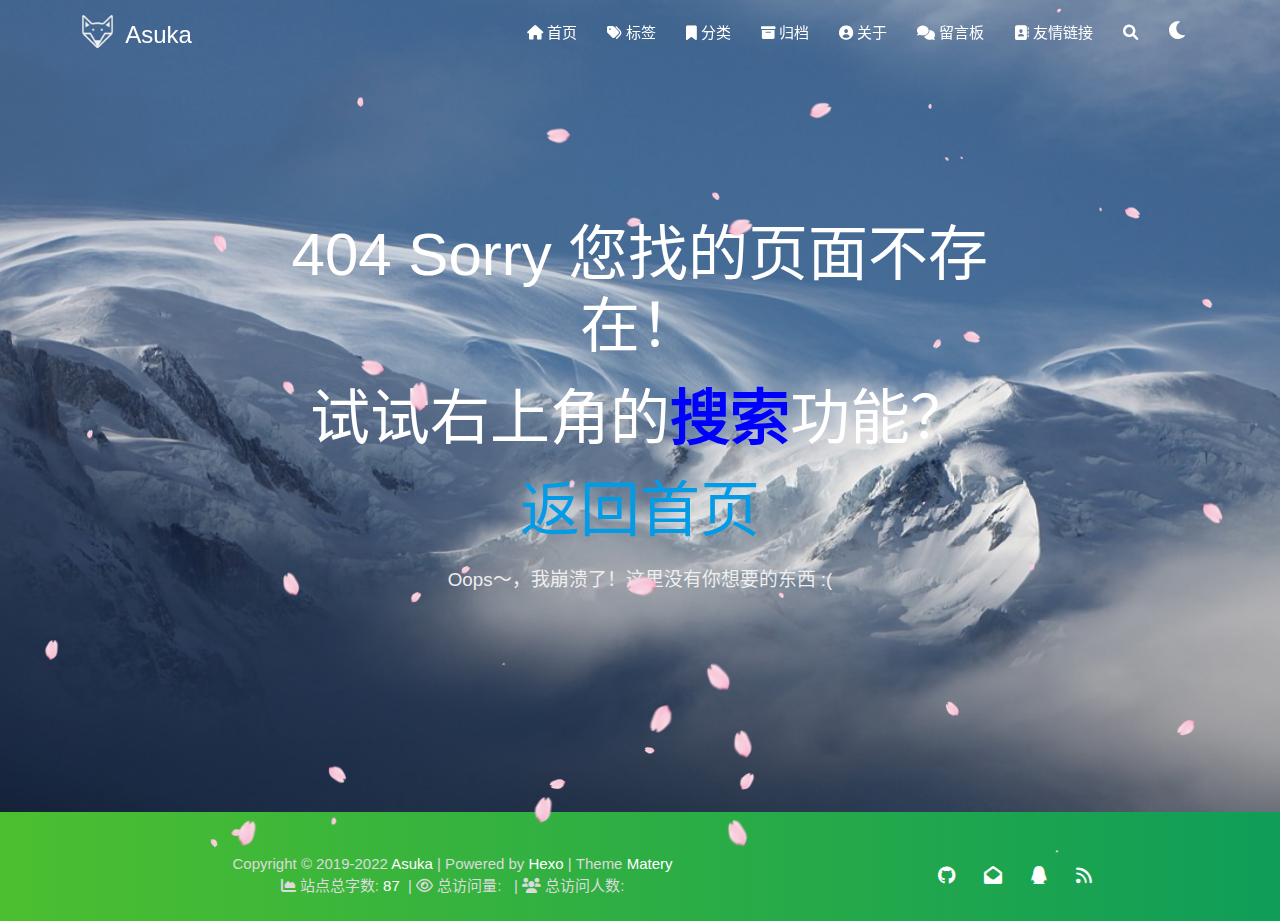
==== 404/index.html @ 819fbbcf "Site updated: 2022-09-23 21:58:54" ====
<!DOCTYPE HTML>
<html lang="zh-CN">


<head>
    <meta charset="utf-8">
    <meta name="keywords" content="404, Asuka">
    <meta name="description" content="Asuka">
    <meta http-equiv="X-UA-Compatible" content="IE=edge">
    <meta name="viewport" content="width=device-width, initial-scale=1.0, user-scalable=no">
    <meta name="renderer" content="webkit|ie-stand|ie-comp">
    <meta name="mobile-web-app-capable" content="yes">
    <meta name="format-detection" content="telephone=no">
    <meta name="apple-mobile-web-app-capable" content="yes">
    <meta name="apple-mobile-web-app-status-bar-style" content="black-translucent">
    <meta name="referrer" content="no-referrer-when-downgrade">
    <!-- Global site tag (gtag.js) - Google Analytics -->


    <title>404 | Asuka</title>
    <link rel="icon" type="image/png" href="/favicon.png">
    


    <!-- bg-cover style     -->



<link rel="stylesheet" type="text/css" href="/libs/awesome/css/all.min.css">
<link rel="stylesheet" type="text/css" href="/libs/materialize/materialize.min.css">
<link rel="stylesheet" type="text/css" href="/libs/aos/aos.css">
<link rel="stylesheet" type="text/css" href="/libs/animate/animate.min.css">
<link rel="stylesheet" type="text/css" href="/libs/lightGallery/css/lightgallery.min.css">
<link rel="stylesheet" type="text/css" href="/css/matery.css">
<link rel="stylesheet" type="text/css" href="/css/my.css">
<link rel="stylesheet" type="text/css" href="/css/dark.css" media="none" onload="if(media!='all')media='all'">




    <link rel="stylesheet" href="/libs/tocbot/tocbot.css">
    <link rel="stylesheet" href="/css/post.css">




    
        <link rel="stylesheet" type="text/css" href="/css/reward.css">
    



    <script src="/libs/jquery/jquery-3.6.0.min.js"></script>

<meta name="generator" content="Hexo 5.4.2"></head>


<body>
    <header class="navbar-fixed">
    <nav id="headNav" class="bg-color nav-transparent">
        <div id="navContainer" class="nav-wrapper container">
            <div class="brand-logo">
                <a href="/" class="waves-effect waves-light">
                    
                    <img src="/medias/logo.png" class="logo-img" alt="LOGO">
                    
                    <span class="logo-span">Asuka</span>
                </a>
            </div>
            

<a href="#" data-target="mobile-nav" class="sidenav-trigger button-collapse"><i class="fas fa-bars"></i></a>
<ul class="right nav-menu">
  
  <li class="hide-on-med-and-down nav-item">
    
    <a href="/" class="waves-effect waves-light">
      
      <i class="fas fa-home" style="zoom: 0.6;"></i>
      
      <span>首页</span>
    </a>
    
  </li>
  
  <li class="hide-on-med-and-down nav-item">
    
    <a href="/tags" class="waves-effect waves-light">
      
      <i class="fas fa-tags" style="zoom: 0.6;"></i>
      
      <span>标签</span>
    </a>
    
  </li>
  
  <li class="hide-on-med-and-down nav-item">
    
    <a href="/categories" class="waves-effect waves-light">
      
      <i class="fas fa-bookmark" style="zoom: 0.6;"></i>
      
      <span>分类</span>
    </a>
    
  </li>
  
  <li class="hide-on-med-and-down nav-item">
    
    <a href="/archives" class="waves-effect waves-light">
      
      <i class="fas fa-archive" style="zoom: 0.6;"></i>
      
      <span>归档</span>
    </a>
    
  </li>
  
  <li class="hide-on-med-and-down nav-item">
    
    <a href="/about" class="waves-effect waves-light">
      
      <i class="fas fa-user-circle" style="zoom: 0.6;"></i>
      
      <span>关于</span>
    </a>
    
  </li>
  
  <li class="hide-on-med-and-down nav-item">
    
    <a href="/contact" class="waves-effect waves-light">
      
      <i class="fas fa-comments" style="zoom: 0.6;"></i>
      
      <span>留言板</span>
    </a>
    
  </li>
  
  <li class="hide-on-med-and-down nav-item">
    
    <a href="/friends" class="waves-effect waves-light">
      
      <i class="fas fa-address-book" style="zoom: 0.6;"></i>
      
      <span>友情链接</span>
    </a>
    
  </li>
  
  <li>
    <a href="#searchModal" class="modal-trigger waves-effect waves-light">
      <i id="searchIcon" class="fas fa-search" title="搜索" style="zoom: 0.85;"></i>
    </a>
  </li>
  <li>
    <a href="javascript:;" class="waves-effect waves-light" onclick="switchNightMode()" title="深色/浅色模式" >
      <i id="sum-moon-icon" class="fas fa-sun" style="zoom: 0.85;"></i>
    </a>
  </li>
</ul>


<div id="mobile-nav" class="side-nav sidenav">

    <div class="mobile-head bg-color">
        
        <img src="/medias/logo.png" class="logo-img circle responsive-img">
        
        <div class="logo-name">Asuka</div>
        <div class="logo-desc">
            
            Never really desperate, only the lost of the soul.
            
        </div>
    </div>

    <ul class="menu-list mobile-menu-list">
        
        <li class="m-nav-item">
	  
		<a href="/" class="waves-effect waves-light">
			
			    <i class="fa-fw fas fa-home"></i>
			
			首页
		</a>
          
        </li>
        
        <li class="m-nav-item">
	  
		<a href="/tags" class="waves-effect waves-light">
			
			    <i class="fa-fw fas fa-tags"></i>
			
			标签
		</a>
          
        </li>
        
        <li class="m-nav-item">
	  
		<a href="/categories" class="waves-effect waves-light">
			
			    <i class="fa-fw fas fa-bookmark"></i>
			
			分类
		</a>
          
        </li>
        
        <li class="m-nav-item">
	  
		<a href="/archives" class="waves-effect waves-light">
			
			    <i class="fa-fw fas fa-archive"></i>
			
			归档
		</a>
          
        </li>
        
        <li class="m-nav-item">
	  
		<a href="/about" class="waves-effect waves-light">
			
			    <i class="fa-fw fas fa-user-circle"></i>
			
			关于
		</a>
          
        </li>
        
        <li class="m-nav-item">
	  
		<a href="/contact" class="waves-effect waves-light">
			
			    <i class="fa-fw fas fa-comments"></i>
			
			留言板
		</a>
          
        </li>
        
        <li class="m-nav-item">
	  
		<a href="/friends" class="waves-effect waves-light">
			
			    <i class="fa-fw fas fa-address-book"></i>
			
			友情链接
		</a>
          
        </li>
        
        
        <li><div class="divider"></div></li>
        <li>
            <a href="https://github.com/blinkfox/hexo-theme-matery" class="waves-effect waves-light" target="_blank">
                <i class="fab fa-github-square fa-fw"></i>Fork Me
            </a>
        </li>
        
    </ul>
</div>


        </div>

        
            <style>
    .nav-transparent .github-corner {
        display: none !important;
    }

    .github-corner {
        position: absolute;
        z-index: 10;
        top: 0;
        right: 0;
        border: 0;
        transform: scale(1.1);
    }

    .github-corner svg {
        color: #0f9d58;
        fill: #fff;
        height: 64px;
        width: 64px;
    }

    .github-corner:hover .octo-arm {
        animation: a 0.56s ease-in-out;
    }

    .github-corner .octo-arm {
        animation: none;
    }

    @keyframes a {
        0%,
        to {
            transform: rotate(0);
        }
        20%,
        60% {
            transform: rotate(-25deg);
        }
        40%,
        80% {
            transform: rotate(10deg);
        }
    }
</style>

<a href="https://github.com/blinkfox/hexo-theme-matery" class="github-corner tooltipped hide-on-med-and-down" target="_blank"
   data-tooltip="Fork Me" data-position="left" data-delay="50">
    <svg viewBox="0 0 250 250" aria-hidden="true">
        <path d="M0,0 L115,115 L130,115 L142,142 L250,250 L250,0 Z"></path>
        <path d="M128.3,109.0 C113.8,99.7 119.0,89.6 119.0,89.6 C122.0,82.7 120.5,78.6 120.5,78.6 C119.2,72.0 123.4,76.3 123.4,76.3 C127.3,80.9 125.5,87.3 125.5,87.3 C122.9,97.6 130.6,101.9 134.4,103.2"
              fill="currentColor" style="transform-origin: 130px 106px;" class="octo-arm"></path>
        <path d="M115.0,115.0 C114.9,115.1 118.7,116.5 119.8,115.4 L133.7,101.6 C136.9,99.2 139.9,98.4 142.2,98.6 C133.8,88.0 127.5,74.4 143.8,58.0 C148.5,53.4 154.0,51.2 159.7,51.0 C160.3,49.4 163.2,43.6 171.4,40.1 C171.4,40.1 176.1,42.5 178.8,56.2 C183.1,58.6 187.2,61.8 190.9,65.4 C194.5,69.0 197.7,73.2 200.1,77.6 C213.8,80.2 216.3,84.9 216.3,84.9 C212.7,93.1 206.9,96.0 205.4,96.6 C205.1,102.4 203.0,107.8 198.3,112.5 C181.9,128.9 168.3,122.5 157.7,114.1 C157.9,116.9 156.7,120.9 152.7,124.9 L141.0,136.5 C139.8,137.7 141.6,141.9 141.8,141.8 Z"
              fill="currentColor" class="octo-body"></path>
    </svg>
</a>
        
    </nav>

</header>

    <style type="text/css">
    /* don't remove. */
    .about-cover {
        height: 90.2vh;
    }
</style>
<div class="bg-cover pd-header about-cover">
    <div class="container">
        <div class="row">
            <div class="col s10 offset-s1 m8 offset-m2 l8 offset-l2">
                <div class="brand">
                    <div class="title center-align">
                        404 Sorry 您找的页面不存在！
                    </div>
                    <div class="title center-align">
                        试试右上角的<span style="color:blue;font-weight:bold">搜索</span>功能？
                    </div>
                    <div class="title center-align">
                        <a href="/" target="_blank">返回首页</a>
                    </div>
                    <div class="description center-align">
                        Oops～，我崩溃了！这里没有你想要的东西 :(
                    </div>
                </div>
            </div>
        </div>
    </div>
</div>


    <script>
        // 每天切换 banner 图.  Switch banner image every day.
        var bannerUrl = "/medias/banner/" + new Date().getDay() + '.jpg';
        $('.bg-cover').css('background-image', 'url(' + bannerUrl + ')');
    </script>



    <footer class="page-footer bg-color">
    
        <link rel="stylesheet" href="/libs/aplayer/APlayer.min.css">
<style>
    .aplayer .aplayer-lrc p {
        
        display: none;
        
        font-size: 12px;
        font-weight: 700;
        line-height: 16px !important;
    }

    .aplayer .aplayer-lrc p.aplayer-lrc-current {
        
        display: none;
        
        font-size: 15px;
        color: #42b983;
    }

    
    .aplayer.aplayer-fixed.aplayer-narrow .aplayer-body {
        left: -66px !important;
    }

    .aplayer.aplayer-fixed.aplayer-narrow .aplayer-body:hover {
        left: 0px !important;
    }

    
</style>
<div class="">
    
    <div class="row">
        <meting-js class="col l8 offset-l2 m10 offset-m1 s12"
                   server="netease"
                   type="playlist"
                   id="2303903597"
                   fixed='true'
                   autoplay='true'
                   theme='#42b983'
                   loop='all'
                   order='random'
                   preload='auto'
                   volume='0.7'
                   list-folded='true'
        >
        </meting-js>
    </div>
</div>

<script src="/libs/aplayer/APlayer.min.js"></script>
<script src="/libs/aplayer/Meting.min.js"></script>

    

    <div class="container row center-align"
         style="margin-bottom: 0px !important;">
        <div class="col s12 m8 l8 copy-right">
            Copyright&nbsp;&copy;
            
                <span id="year">2019-2022</span>
            
            <a href="/about" target="_blank">Asuka</a>
            |&nbsp;Powered by&nbsp;<a href="https://hexo.io/" target="_blank">Hexo</a>
            |&nbsp;Theme&nbsp;<a href="https://github.com/blinkfox/hexo-theme-matery" target="_blank">Matery</a>
            <br>
            
                &nbsp;<i class="fas fa-chart-area"></i>&nbsp;站点总字数:&nbsp;<span
                        class="white-color">87</span>
            
            
            
                
            
            
                <span id="busuanzi_container_site_pv">
                &nbsp;|&nbsp;<i class="far fa-eye"></i>&nbsp;总访问量:&nbsp;
                    <span id="busuanzi_value_site_pv" class="white-color"></span>
            </span>
            
            
                <span id="busuanzi_container_site_uv">
                &nbsp;|&nbsp;<i class="fas fa-users"></i>&nbsp;总访问人数:&nbsp;
                    <span id="busuanzi_value_site_uv" class="white-color"></span>
            </span>
            
            <br>

            <!-- 运行天数提醒. -->
            
            <br>
            
        </div>
        <div class="col s12 m4 l4 social-link social-statis">
    <a href="https://github.com/blinkfox" class="tooltipped" target="_blank" data-tooltip="访问我的GitHub" data-position="top" data-delay="50">
        <i class="fab fa-github"></i>
    </a>



    <a href="mailto:1103208133@qq.com" class="tooltipped" target="_blank" data-tooltip="邮件联系我" data-position="top" data-delay="50">
        <i class="fas fa-envelope-open"></i>
    </a>







    <a href="tencent://AddContact/?fromId=50&fromSubId=1&subcmd=all&uin=1103208133" class="tooltipped" target="_blank" data-tooltip="QQ联系我: 1103208133" data-position="top" data-delay="50">
        <i class="fab fa-qq"></i>
    </a>







    <a href="/atom.xml" class="tooltipped" target="_blank" data-tooltip="RSS 订阅" data-position="top" data-delay="50">
        <i class="fas fa-rss"></i>
    </a>

</div>
    </div>
</footer>

<div class="progress-bar"></div>


    <!-- 搜索遮罩框 -->
<div id="searchModal" class="modal">
    <div class="modal-content">
        <div class="search-header">
            <span class="title"><i class="fas fa-search"></i>&nbsp;&nbsp;搜索</span>
            <input type="search" id="searchInput" name="s" placeholder="请输入搜索的关键字"
                   class="search-input">
        </div>
        <div id="searchResult"></div>
    </div>
</div>

<script type="text/javascript">
$(function () {
    var searchFunc = function (path, search_id, content_id) {
        'use strict';
        $.ajax({
            url: path,
            dataType: "xml",
            success: function (xmlResponse) {
                // get the contents from search data
                var datas = $("entry", xmlResponse).map(function () {
                    return {
                        title: $("title", this).text(),
                        content: $("content", this).text(),
                        url: $("url", this).text()
                    };
                }).get();
                var $input = document.getElementById(search_id);
                var $resultContent = document.getElementById(content_id);
                $input.addEventListener('input', function () {
                    var str = '<ul class=\"search-result-list\">';
                    var keywords = this.value.trim().toLowerCase().split(/[\s\-]+/);
                    $resultContent.innerHTML = "";
                    if (this.value.trim().length <= 0) {
                        return;
                    }
                    // perform local searching
                    datas.forEach(function (data) {
                        var isMatch = true;
                        var data_title = data.title.trim().toLowerCase();
                        var data_content = data.content.trim().replace(/<[^>]+>/g, "").toLowerCase();
                        var data_url = data.url;
                        data_url = data_url.indexOf('/') === 0 ? data.url : '/' + data_url;
                        var index_title = -1;
                        var index_content = -1;
                        var first_occur = -1;
                        // only match artiles with not empty titles and contents
                        if (data_title !== '' && data_content !== '') {
                            keywords.forEach(function (keyword, i) {
                                index_title = data_title.indexOf(keyword);
                                index_content = data_content.indexOf(keyword);
                                if (index_title < 0 && index_content < 0) {
                                    isMatch = false;
                                } else {
                                    if (index_content < 0) {
                                        index_content = 0;
                                    }
                                    if (i === 0) {
                                        first_occur = index_content;
                                    }
                                }
                            });
                        }
                        // show search results
                        if (isMatch) {
                            str += "<li><a href='" + data_url + "' class='search-result-title'>" + data_title + "</a>";
                            var content = data.content.trim().replace(/<[^>]+>/g, "");
                            if (first_occur >= 0) {
                                // cut out 100 characters
                                var start = first_occur - 20;
                                var end = first_occur + 80;
                                if (start < 0) {
                                    start = 0;
                                }
                                if (start === 0) {
                                    end = 100;
                                }
                                if (end > content.length) {
                                    end = content.length;
                                }
                                var match_content = content.substr(start, end);
                                // highlight all keywords
                                keywords.forEach(function (keyword) {
                                    var regS = new RegExp(keyword, "gi");
                                    match_content = match_content.replace(regS, "<em class=\"search-keyword\">" + keyword + "</em>");
                                });

                                str += "<p class=\"search-result\">" + match_content + "...</p>"
                            }
                            str += "</li>";
                        }
                    });
                    str += "</ul>";
                    $resultContent.innerHTML = str;
                });
            }
        });
    };

    searchFunc('/search.xml', 'searchInput', 'searchResult');
});
</script>

    <!-- 白天和黑夜主题 -->
<div class="stars-con">
    <div id="stars"></div>
    <div id="stars2"></div>
    <div id="stars3"></div>  
</div>

<script>
    function switchNightMode() {
        $('<div class="Cuteen_DarkSky"><div class="Cuteen_DarkPlanet"></div></div>').appendTo($('body')),
        setTimeout(function () {
            $('body').hasClass('DarkMode') 
            ? ($('body').removeClass('DarkMode'), localStorage.setItem('isDark', '0'), $('#sum-moon-icon').removeClass("fa-sun").addClass('fa-moon')) 
            : ($('body').addClass('DarkMode'), localStorage.setItem('isDark', '1'), $('#sum-moon-icon').addClass("fa-sun").removeClass('fa-moon')),
            
            setTimeout(function () {
            $('.Cuteen_DarkSky').fadeOut(1e3, function () {
                $(this).remove()
            })
            }, 2e3)
        })
    }
</script>

    <!-- 回到顶部按钮 -->
<div id="backTop" class="top-scroll">
    <a class="btn-floating btn-large waves-effect waves-light" href="#!">
        <i class="fas fa-arrow-up"></i>
    </a>
</div>


    <script src="/libs/materialize/materialize.min.js"></script>
    <script src="/libs/masonry/masonry.pkgd.min.js"></script>
    <script src="/libs/aos/aos.js"></script>
    <script src="/libs/scrollprogress/scrollProgress.min.js"></script>
    <script src="/libs/lightGallery/js/lightgallery-all.min.js"></script>
    <script src="/js/matery.js"></script>

    

    
        
        <script type="text/javascript">
            // 只在桌面版网页启用特效
            var windowWidth = $(window).width();
            if (windowWidth > 768) {
                document.write('<script type="text/javascript" src="/libs/others/sakura.js"><\/script>');
            }
        </script>
    

    <!-- 雪花特效 -->
    

    <!-- 鼠标星星特效 -->
    

     
        <script src="https://ssl.captcha.qq.com/TCaptcha.js"></script>
        <script src="/libs/others/TencentCaptcha.js"></script>
        <button id="TencentCaptcha" data-appid="xxxxxxxxxx" data-cbfn="callback" type="button" hidden></button>
    

    <!-- Baidu Analytics -->

    <!-- Baidu Push -->

<script>
    (function () {
        var bp = document.createElement('script');
        var curProtocol = window.location.protocol.split(':')[0];
        if (curProtocol === 'https') {
            bp.src = 'https://zz.bdstatic.com/linksubmit/push.js';
        } else {
            bp.src = 'http://push.zhanzhang.baidu.com/push.js';
        }
        var s = document.getElementsByTagName("script")[0];
        s.parentNode.insertBefore(bp, s);
    })();
</script>

    
    <script src="/libs/others/clicklove.js" async="async"></script>
    
    
    <script async src="/libs/others/busuanzi.pure.mini.js"></script>
    

    

    

    <!--腾讯兔小巢-->
    
    

    

    

    
    <script src="/libs/instantpage/instantpage.js" type="module"></script>
    

</body>

</html>
---- libs/lightGallery/css/lightgallery.min.css ----
@font-face{font-family:lg;src:url(../fonts/lg.ttf?22t19m) format("truetype"),url(../fonts/lg.woff?22t19m) format("woff"),url(../fonts/lg.svg?22t19m#lg) format("svg");font-weight:400;font-style:normal;font-display:block}.lg-icon{font-family:lg!important;speak:never;font-style:normal;font-weight:400;font-variant:normal;text-transform:none;line-height:1;-webkit-font-smoothing:antialiased;-moz-osx-font-smoothing:grayscale}.lg-actions .lg-next,.lg-actions .lg-prev{background-color:rgba(0,0,0,.45);border-radius:2px;color:#999;cursor:pointer;display:block;font-size:22px;margin-top:-10px;padding:8px 10px 9px;position:absolute;top:50%;z-index:1080;border:none;outline:0}.lg-actions .lg-next.disabled,.lg-actions .lg-prev.disabled{pointer-events:none;opacity:.5}.lg-actions .lg-next:hover,.lg-actions .lg-prev:hover{color:#FFF}.lg-actions .lg-next{right:20px}.lg-actions .lg-next:before{content:"\e095"}.lg-actions .lg-prev{left:20px}.lg-actions .lg-prev:after{content:"\e094"}@-webkit-keyframes lg-right-end{0%,100%{left:0}50%{left:-30px}}@-moz-keyframes lg-right-end{0%,100%{left:0}50%{left:-30px}}@-ms-keyframes lg-right-end{0%,100%{left:0}50%{left:-30px}}@keyframes lg-right-end{0%,100%{left:0}50%{left:-30px}}@-webkit-keyframes lg-left-end{0%,100%{left:0}50%{left:30px}}@-moz-keyframes lg-left-end{0%,100%{left:0}50%{left:30px}}@-ms-keyframes lg-left-end{0%,100%{left:0}50%{left:30px}}@keyframes lg-left-end{0%,100%{left:0}50%{left:30px}}.lg-outer.lg-right-end .lg-object{-webkit-animation:lg-right-end .3s;-o-animation:lg-right-end .3s;animation:lg-right-end .3s;position:relative}.lg-outer.lg-left-end .lg-object{-webkit-animation:lg-left-end .3s;-o-animation:lg-left-end .3s;animation:lg-left-end .3s;position:relative}.lg-toolbar{z-index:1082;left:0;position:absolute;top:0;width:100%;background-color:rgba(0,0,0,.45)}.lg-toolbar .lg-icon{color:#999;cursor:pointer;float:right;font-size:24px;height:47px;line-height:27px;padding:10px 0;text-align:center;width:50px;text-decoration:none!important;outline:0;background:0 0;border:none;box-shadow:none;-webkit-transition:color .2s linear;-o-transition:color .2s linear;transition:color .2s linear}.lg-toolbar .lg-icon:hover{color:#FFF}.lg-toolbar .lg-close:after{content:"\e070"}.lg-toolbar .lg-download:after{content:"\e0f2"}.lg-sub-html{background-color:rgba(0,0,0,.45);bottom:0;color:#EEE;font-size:16px;left:0;padding:10px 40px;position:fixed;right:0;text-align:center;z-index:1080}.lg-sub-html h4{margin:0;font-size:13px;font-weight:700}.lg-sub-html p{font-size:12px;margin:5px 0 0}#lg-counter{color:#999;display:inline-block;font-size:16px;padding-left:20px;padding-top:12px;vertical-align:middle}.lg-next,.lg-prev,.lg-toolbar{opacity:1;-webkit-transition:-webkit-transform .35s cubic-bezier(0,0,.25,1) 0s,opacity .35s cubic-bezier(0,0,.25,1) 0s,color .2s linear;-moz-transition:-moz-transform .35s cubic-bezier(0,0,.25,1) 0s,opacity .35s cubic-bezier(0,0,.25,1) 0s,color .2s linear;-o-transition:-o-transform .35s cubic-bezier(0,0,.25,1) 0s,opacity .35s cubic-bezier(0,0,.25,1) 0s,color .2s linear;transition:transform .35s cubic-bezier(0,0,.25,1) 0s,opacity .35s cubic-bezier(0,0,.25,1) 0s,color .2s linear}.lg-hide-items .lg-prev{opacity:0;-webkit-transform:translate3d(-10px,0,0);transform:translate3d(-10px,0,0)}.lg-hide-items .lg-next{opacity:0;-webkit-transform:translate3d(10px,0,0);transform:translate3d(10px,0,0)}.lg-hide-items .lg-toolbar{opacity:0;-webkit-transform:translate3d(0,-10px,0);transform:translate3d(0,-10px,0)}body:not(.lg-from-hash) .lg-outer.lg-start-zoom .lg-object{-webkit-transform:scale3d(.5,.5,.5);transform:scale3d(.5,.5,.5);opacity:0;-webkit-transition:-webkit-transform 250ms cubic-bezier(0,0,.25,1) 0s,opacity 250ms cubic-bezier(0,0,.25,1)!important;-moz-transition:-moz-transform 250ms cubic-bezier(0,0,.25,1) 0s,opacity 250ms cubic-bezier(0,0,.25,1)!important;-o-transition:-o-transform 250ms cubic-bezier(0,0,.25,1) 0s,opacity 250ms cubic-bezier(0,0,.25,1)!important;transition:transform 250ms cubic-bezier(0,0,.25,1) 0s,opacity 250ms cubic-bezier(0,0,.25,1)!important;-webkit-transform-origin:50% 50%;-moz-transform-origin:50% 50%;-ms-transform-origin:50% 50%;transform-origin:50% 50%}body:not(.lg-from-hash) .lg-outer.lg-start-zoom .lg-item.lg-complete .lg-object{-webkit-transform:scale3d(1,1,1);transform:scale3d(1,1,1);opacity:1}.lg-outer .lg-thumb-outer{background-color:#0D0A0A;bottom:0;position:absolute;width:100%;z-index:1080;max-height:350px;-webkit-transform:translate3d(0,100%,0);transform:translate3d(0,100%,0);-webkit-transition:-webkit-transform .25s cubic-bezier(0,0,.25,1) 0s;-moz-transition:-moz-transform .25s cubic-bezier(0,0,.25,1) 0s;-o-transition:-o-transform .25s cubic-bezier(0,0,.25,1) 0s;transition:transform .25s cubic-bezier(0,0,.25,1) 0s}.lg-outer .lg-thumb-outer.lg-grab .lg-thumb-item{cursor:-webkit-grab;cursor:-moz-grab;cursor:-o-grab;cursor:-ms-grab;cursor:grab}.lg-outer .lg-thumb-outer.lg-grabbing .lg-thumb-item{cursor:move;cursor:-webkit-grabbing;cursor:-moz-grabbing;cursor:-o-grabbing;cursor:-ms-grabbing;cursor:grabbing}.lg-outer .lg-thumb-outer.lg-dragging .lg-thumb{-webkit-transition-duration:0s!important;transition-duration:0s!important}.lg-outer.lg-thumb-open .lg-thumb-outer{-webkit-transform:translate3d(0,0,0);transform:translate3d(0,0,0)}.lg-outer .lg-thumb{padding:10px 0;height:100%;margin-bottom:-5px}.lg-outer .lg-thumb-item{cursor:pointer;float:left;overflow:hidden;height:100%;border:2px solid #FFF;border-radius:4px;margin-bottom:5px}@media (min-width:1025px){.lg-outer .lg-thumb-item{-webkit-transition:border-color .25s ease;-o-transition:border-color .25s ease;transition:border-color .25s ease}}.lg-outer .lg-thumb-item.active,.lg-outer .lg-thumb-item:hover{border-color:#a90707}.lg-outer .lg-thumb-item img{width:100%;height:100%;object-fit:cover}.lg-outer.lg-has-thumb .lg-item{padding-bottom:120px}.lg-outer.lg-can-toggle .lg-item{padding-bottom:0}.lg-outer.lg-pull-caption-up .lg-sub-html{-webkit-transition:bottom .25s ease;-o-transition:bottom .25s ease;transition:bottom .25s ease}.lg-outer.lg-pull-caption-up.lg-thumb-open .lg-sub-html{bottom:100px}.lg-outer .lg-toogle-thumb{background-color:#0D0A0A;border-radius:2px 2px 0 0;color:#999;cursor:pointer;font-size:24px;height:39px;line-height:27px;padding:5px 0;position:absolute;right:20px;text-align:center;top:-39px;width:50px;outline:0;border:none}.lg-outer .lg-toogle-thumb:after{content:"\e1ff"}.lg-outer .lg-toogle-thumb:hover{color:#FFF}.lg-outer .lg-video-cont{display:inline-block;vertical-align:middle;max-width:1140px;max-height:100%;width:100%;padding:0 5px}.lg-outer .lg-video{width:100%;height:0;padding-bottom:56.25%;overflow:hidden;position:relative}.lg-outer .lg-video .lg-object{display:inline-block;position:absolute;top:0;left:0;width:100%!important;height:100%!important}.lg-outer .lg-video .lg-video-play{width:84px;height:59px;position:absolute;left:50%;top:50%;margin-left:-42px;margin-top:-30px;z-index:1080;cursor:pointer}.lg-outer .lg-has-iframe .lg-video{-webkit-overflow-scrolling:touch;overflow:auto}.lg-outer .lg-has-vimeo .lg-video-play{background:url(../img/vimeo-play.png) no-repeat}.lg-outer .lg-has-vimeo:hover .lg-video-play{background:url(../img/vimeo-play.png) 0 -58px no-repeat}.lg-outer .lg-has-html5 .lg-video-play{background:url(../img/video-play.png) no-repeat;height:64px;margin-left:-32px;margin-top:-32px;width:64px;opacity:.8}.lg-outer .lg-has-html5:hover .lg-video-play{opacity:1}.lg-outer .lg-has-youtube .lg-video-play{background:url(../img/youtube-play.png) no-repeat}.lg-outer .lg-has-youtube:hover .lg-video-play{background:url(../img/youtube-play.png) 0 -60px no-repeat}.lg-outer .lg-video-object{width:100%!important;height:100%!important;position:absolute;top:0;left:0}.lg-outer .lg-has-video .lg-video-object{visibility:hidden}.lg-outer .lg-has-video.lg-video-playing .lg-object,.lg-outer .lg-has-video.lg-video-playing .lg-video-play{display:none}.lg-outer .lg-has-video.lg-video-playing .lg-video-object{visibility:visible}.lg-progress-bar{background-color:#333;height:5px;left:0;position:absolute;top:0;width:100%;z-index:1083;opacity:0;-webkit-transition:opacity 80ms ease 0s;-moz-transition:opacity 80ms ease 0s;-o-transition:opacity 80ms ease 0s;transition:opacity 80ms ease 0s}.lg-progress-bar .lg-progress{background-color:#a90707;height:5px;width:0}.lg-progress-bar.lg-start .lg-progress{width:100%}.lg-show-autoplay .lg-progress-bar{opacity:1}.lg-autoplay-button:after{content:"\e01d"}.lg-show-autoplay .lg-autoplay-button:after{content:"\e01a"}.lg-outer.lg-css3.lg-zoom-dragging .lg-item.lg-complete.lg-zoomable .lg-image,.lg-outer.lg-css3.lg-zoom-dragging .lg-item.lg-complete.lg-zoomable .lg-img-wrap{-webkit-transition-duration:0s;transition-duration:0s}.lg-outer.lg-use-transition-for-zoom .lg-item.lg-complete.lg-zoomable .lg-img-wrap{-webkit-transition:-webkit-transform .3s cubic-bezier(0,0,.25,1) 0s;-moz-transition:-moz-transform .3s cubic-bezier(0,0,.25,1) 0s;-o-transition:-o-transform .3s cubic-bezier(0,0,.25,1) 0s;transition:transform .3s cubic-bezier(0,0,.25,1) 0s}.lg-outer.lg-use-left-for-zoom .lg-item.lg-complete.lg-zoomable .lg-img-wrap{-webkit-transition:left .3s cubic-bezier(0,0,.25,1) 0s,top .3s cubic-bezier(0,0,.25,1) 0s;-moz-transition:left .3s cubic-bezier(0,0,.25,1) 0s,top .3s cubic-bezier(0,0,.25,1) 0s;-o-transition:left .3s cubic-bezier(0,0,.25,1) 0s,top .3s cubic-bezier(0,0,.25,1) 0s;transition:left .3s cubic-bezier(0,0,.25,1) 0s,top .3s cubic-bezier(0,0,.25,1) 0s}.lg-outer .lg-item.lg-complete.lg-zoomable .lg-img-wrap{-webkit-transform:translate3d(0,0,0);transform:translate3d(0,0,0);-webkit-backface-visibility:hidden;-moz-backface-visibility:hidden;backface-visibility:hidden}.lg-outer .lg-item.lg-complete.lg-zoomable .lg-image{-webkit-transform:scale3d(1,1,1);transform:scale3d(1,1,1);-webkit-transition:-webkit-transform .3s cubic-bezier(0,0,.25,1) 0s,opacity .15s!important;-moz-transition:-moz-transform .3s cubic-bezier(0,0,.25,1) 0s,opacity .15s!important;-o-transition:-o-transform .3s cubic-bezier(0,0,.25,1) 0s,opacity .15s!important;transition:transform .3s cubic-bezier(0,0,.25,1) 0s,opacity .15s!important;-webkit-transform-origin:0 0;-moz-transform-origin:0 0;-ms-transform-origin:0 0;transform-origin:0 0;-webkit-backface-visibility:hidden;-moz-backface-visibility:hidden;backface-visibility:hidden}#lg-zoom-in:after{content:"\e311"}#lg-actual-size{font-size:20px}#lg-actual-size:after{content:"\e033"}#lg-zoom-out{opacity:.5;pointer-events:none}#lg-zoom-out:after{content:"\e312"}.lg-zoomed #lg-zoom-out{opacity:1;pointer-events:auto}.lg-outer .lg-pager-outer{bottom:60px;left:0;position:absolute;right:0;text-align:center;z-index:1080;height:10px}.lg-outer .lg-pager-outer.lg-pager-hover .lg-pager-cont{overflow:visible}.lg-outer .lg-pager-cont{cursor:pointer;display:inline-block;overflow:hidden;position:relative;vertical-align:top;margin:0 5px}.lg-outer .lg-pager-cont:hover .lg-pager-thumb-cont{opacity:1;-webkit-transform:translate3d(0,0,0);transform:translate3d(0,0,0)}.lg-outer .lg-pager-cont.lg-pager-active .lg-pager{box-shadow:0 0 0 2px #fff inset}.lg-outer .lg-pager-thumb-cont{background-color:#fff;color:#FFF;bottom:100%;height:83px;left:0;margin-bottom:20px;margin-left:-60px;opacity:0;padding:5px;position:absolute;width:120px;border-radius:3px;-webkit-transition:opacity .15s ease 0s,-webkit-transform .15s ease 0s;-moz-transition:opacity .15s ease 0s,-moz-transform .15s ease 0s;-o-transition:opacity .15s ease 0s,-o-transform .15s ease 0s;transition:opacity .15s ease 0s,transform .15s ease 0s;-webkit-transform:translate3d(0,5px,0);transform:translate3d(0,5px,0)}.lg-outer .lg-pager-thumb-cont img{width:100%;height:100%}.lg-outer .lg-pager{background-color:rgba(255,255,255,.5);border-radius:50%;box-shadow:0 0 0 8px rgba(255,255,255,.7) inset;display:block;height:12px;-webkit-transition:box-shadow .3s ease 0s;-o-transition:box-shadow .3s ease 0s;transition:box-shadow .3s ease 0s;width:12px}.lg-outer .lg-pager:focus,.lg-outer .lg-pager:hover{box-shadow:0 0 0 8px #fff inset}.lg-outer .lg-caret{border-left:10px solid transparent;border-right:10px solid transparent;border-top:10px dashed;bottom:-10px;display:inline-block;height:0;left:50%;margin-left:-5px;position:absolute;vertical-align:middle;width:0}.lg-fullscreen:after{content:"\e20c"}.lg-fullscreen-on .lg-fullscreen:after{content:"\e20d"}.lg-outer #lg-dropdown-overlay{background-color:rgba(0,0,0,.25);bottom:0;cursor:default;left:0;position:fixed;right:0;top:0;z-index:1081;opacity:0;visibility:hidden;-webkit-transition:visibility 0s linear .18s,opacity .18s linear 0s;-o-transition:visibility 0s linear .18s,opacity .18s linear 0s;transition:visibility 0s linear .18s,opacity .18s linear 0s}.lg-outer.lg-dropdown-active #lg-dropdown-overlay,.lg-outer.lg-dropdown-active .lg-dropdown{-webkit-transition-delay:0s;transition-delay:0s;-moz-transform:translate3d(0,0,0);-o-transform:translate3d(0,0,0);-ms-transform:translate3d(0,0,0);-webkit-transform:translate3d(0,0,0);transform:translate3d(0,0,0);opacity:1;visibility:visible}.lg-outer.lg-dropdown-active #lg-share{color:#FFF}.lg-outer .lg-dropdown{background-color:#fff;border-radius:2px;font-size:14px;list-style-type:none;margin:0;padding:10px 0;position:absolute;right:0;text-align:left;top:50px;opacity:0;visibility:hidden;-moz-transform:translate3d(0,5px,0);-o-transform:translate3d(0,5px,0);-ms-transform:translate3d(0,5px,0);-webkit-transform:translate3d(0,5px,0);transform:translate3d(0,5px,0);-webkit-transition:-webkit-transform .18s linear 0s,visibility 0s linear .5s,opacity .18s linear 0s;-moz-transition:-moz-transform .18s linear 0s,visibility 0s linear .5s,opacity .18s linear 0s;-o-transition:-o-transform .18s linear 0s,visibility 0s linear .5s,opacity .18s linear 0s;transition:transform .18s linear 0s,visibility 0s linear .5s,opacity .18s linear 0s}.lg-outer .lg-dropdown:after{content:"";display:block;height:0;width:0;position:absolute;border:8px solid transparent;border-bottom-color:#FFF;right:16px;top:-16px}.lg-outer .lg-dropdown>li:last-child{margin-bottom:0}.lg-outer .lg-dropdown>li:hover .lg-icon,.lg-outer .lg-dropdown>li:hover a{color:#333}.lg-outer .lg-dropdown a{color:#333;display:block;white-space:pre;padding:4px 12px;font-family:"Open Sans","Helvetica Neue",Helvetica,Arial,sans-serif;font-size:12px}.lg-outer .lg-dropdown a:hover{background-color:rgba(0,0,0,.07)}.lg-outer .lg-dropdown .lg-dropdown-text{display:inline-block;line-height:1;margin-top:-3px;vertical-align:middle}.lg-outer .lg-dropdown .lg-icon{color:#333;display:inline-block;float:none;font-size:20px;height:auto;line-height:1;margin-right:8px;padding:0;vertical-align:middle;width:auto}.lg-outer,.lg-outer .lg,.lg-outer .lg-inner{height:100%;width:100%}.lg-outer #lg-share{position:relative}.lg-outer #lg-share:after{content:"\e80d"}.lg-outer #lg-share-facebook .lg-icon{color:#3b5998}.lg-outer #lg-share-facebook .lg-icon:after{content:"\e904"}.lg-outer #lg-share-twitter .lg-icon{color:#00aced}.lg-outer #lg-share-twitter .lg-icon:after{content:"\e907"}.lg-outer #lg-share-googleplus .lg-icon{color:#dd4b39}.lg-outer #lg-share-googleplus .lg-icon:after{content:"\e905"}.lg-outer #lg-share-pinterest .lg-icon{color:#cb2027}.lg-outer #lg-share-pinterest .lg-icon:after{content:"\e906"}.lg-outer .lg-img-rotate{position:absolute;padding:0 5px;left:0;right:0;top:0;bottom:0;-webkit-transition:-webkit-transform .3s cubic-bezier(.32,0,.67,0) 0s;-moz-transition:-moz-transform .3s cubic-bezier(.32,0,.67,0) 0s;-o-transition:-o-transform .3s cubic-bezier(.32,0,.67,0) 0s;transition:transform .3s cubic-bezier(.32,0,.67,0) 0s}.lg-rotate-left:after{content:"\e900"}.lg-rotate-right:after{content:"\e901"}.lg-icon.lg-flip-hor,.lg-icon.lg-flip-ver{font-size:26px}.lg-flip-ver:after{content:"\e903"}.lg-flip-hor:after{content:"\e902"}.lg-group:after{content:"";display:table;clear:both}.lg-outer{position:fixed;top:0;left:0;z-index:1050;text-align:left;opacity:0;outline:0;-webkit-transition:opacity .15s ease 0s;-o-transition:opacity .15s ease 0s;transition:opacity .15s ease 0s}.lg-outer *{-webkit-box-sizing:border-box;-moz-box-sizing:border-box;box-sizing:border-box}.lg-outer.lg-visible{opacity:1}.lg-outer.lg-css3 .lg-item.lg-current,.lg-outer.lg-css3 .lg-item.lg-next-slide,.lg-outer.lg-css3 .lg-item.lg-prev-slide{-webkit-transition-duration:inherit!important;transition-duration:inherit!important;-webkit-transition-timing-function:inherit!important;transition-timing-function:inherit!important}.lg-outer.lg-css3.lg-dragging .lg-item.lg-current,.lg-outer.lg-css3.lg-dragging .lg-item.lg-next-slide,.lg-outer.lg-css3.lg-dragging .lg-item.lg-prev-slide{-webkit-transition-duration:0s!important;transition-duration:0s!important;opacity:1}.lg-outer.lg-grab img.lg-object{cursor:-webkit-grab;cursor:-moz-grab;cursor:-o-grab;cursor:-ms-grab;cursor:grab}.lg-outer.lg-grabbing img.lg-object{cursor:move;cursor:-webkit-grabbing;cursor:-moz-grabbing;cursor:-o-grabbing;cursor:-ms-grabbing;cursor:grabbing}.lg-outer .lg{position:relative;overflow:hidden;margin-left:auto;margin-right:auto;max-width:100%;max-height:100%}.lg-outer .lg-inner{position:absolute;left:0;top:0;white-space:nowrap}.lg-outer .lg-item{background:url(../img/loading.gif) center center no-repeat;display:none!important}.lg-outer.lg-css .lg-current,.lg-outer.lg-css3 .lg-current,.lg-outer.lg-css3 .lg-next-slide,.lg-outer.lg-css3 .lg-prev-slide{display:inline-block!important}.lg-outer .lg-img-wrap,.lg-outer .lg-item{display:inline-block;text-align:center;position:absolute;width:100%;height:100%}.lg-outer .lg-img-wrap:before,.lg-outer .lg-item:before{content:"";display:inline-block;height:50%;width:1px;margin-right:-1px}.lg-outer .lg-img-wrap{position:absolute;padding:0 5px;left:0;right:0;top:0;bottom:0}.lg-outer .lg-item.lg-complete{background-image:none}.lg-outer .lg-item.lg-current{z-index:1060}.lg-outer .lg-image{display:inline-block;vertical-align:middle;max-width:100%;max-height:100%;width:auto!important;height:auto!important}.lg-outer.lg-show-after-load .lg-item .lg-object,.lg-outer.lg-show-after-load .lg-item .lg-video-play{opacity:0;-webkit-transition:opacity .15s ease 0s;-o-transition:opacity .15s ease 0s;transition:opacity .15s ease 0s}.lg-outer.lg-show-after-load .lg-item.lg-complete .lg-object,.lg-outer.lg-show-after-load .lg-item.lg-complete .lg-video-play{opacity:1}.lg-outer .lg-empty-html,.lg-outer.lg-hide-download #lg-download{display:none}.lg-backdrop{position:fixed;top:0;left:0;right:0;bottom:0;z-index:1040;background-color:#000;opacity:0;-webkit-transition:opacity .15s ease 0s;-o-transition:opacity .15s ease 0s;transition:opacity .15s ease 0s}.lg-backdrop.in{opacity:1}.lg-css3.lg-no-trans .lg-current,.lg-css3.lg-no-trans .lg-next-slide,.lg-css3.lg-no-trans .lg-prev-slide{-webkit-transition:none 0s ease 0s!important;-moz-transition:none 0s ease 0s!important;-o-transition:none 0s ease 0s!important;transition:none 0s ease 0s!important}.lg-css3.lg-use-css3 .lg-item,.lg-css3.lg-use-left .lg-item{-webkit-backface-visibility:hidden;-moz-backface-visibility:hidden;backface-visibility:hidden}.lg-css3.lg-fade .lg-item{opacity:0}.lg-css3.lg-fade .lg-item.lg-current{opacity:1}.lg-css3.lg-fade .lg-item.lg-current,.lg-css3.lg-fade .lg-item.lg-next-slide,.lg-css3.lg-fade .lg-item.lg-prev-slide{-webkit-transition:opacity .1s ease 0s;-moz-transition:opacity .1s ease 0s;-o-transition:opacity .1s ease 0s;transition:opacity .1s ease 0s}.lg-css3.lg-slide.lg-use-css3 .lg-item{opacity:0}.lg-css3.lg-slide.lg-use-css3 .lg-item.lg-prev-slide{-webkit-transform:translate3d(-100%,0,0);transform:translate3d(-100%,0,0)}.lg-css3.lg-slide.lg-use-css3 .lg-item.lg-next-slide{-webkit-transform:translate3d(100%,0,0);transform:translate3d(100%,0,0)}.lg-css3.lg-slide.lg-use-css3 .lg-item.lg-current{-webkit-transform:translate3d(0,0,0);transform:translate3d(0,0,0);opacity:1}.lg-css3.lg-slide.lg-use-css3 .lg-item.lg-current,.lg-css3.lg-slide.lg-use-css3 .lg-item.lg-next-slide,.lg-css3.lg-slide.lg-use-css3 .lg-item.lg-prev-slide{-webkit-transition:-webkit-transform 1s cubic-bezier(0,0,.25,1) 0s,opacity .1s ease 0s;-moz-transition:-moz-transform 1s cubic-bezier(0,0,.25,1) 0s,opacity .1s ease 0s;-o-transition:-o-transform 1s cubic-bezier(0,0,.25,1) 0s,opacity .1s ease 0s;transition:transform 1s cubic-bezier(0,0,.25,1) 0s,opacity .1s ease 0s}.lg-css3.lg-slide.lg-use-left .lg-item{opacity:0;position:absolute;left:0}.lg-css3.lg-slide.lg-use-left .lg-item.lg-prev-slide{left:-100%}.lg-css3.lg-slide.lg-use-left .lg-item.lg-next-slide{left:100%}.lg-css3.lg-slide.lg-use-left .lg-item.lg-current{left:0;opacity:1}.lg-css3.lg-slide.lg-use-left .lg-item.lg-current,.lg-css3.lg-slide.lg-use-left .lg-item.lg-next-slide,.lg-css3.lg-slide.lg-use-left .lg-item.lg-prev-slide{-webkit-transition:left 1s cubic-bezier(0,0,.25,1) 0s,opacity .1s ease 0s;-moz-transition:left 1s cubic-bezier(0,0,.25,1) 0s,opacity .1s ease 0s;-o-transition:left 1s cubic-bezier(0,0,.25,1) 0s,opacity .1s ease 0s;transition:left 1s cubic-bezier(0,0,.25,1) 0s,opacity .1s ease 0s}
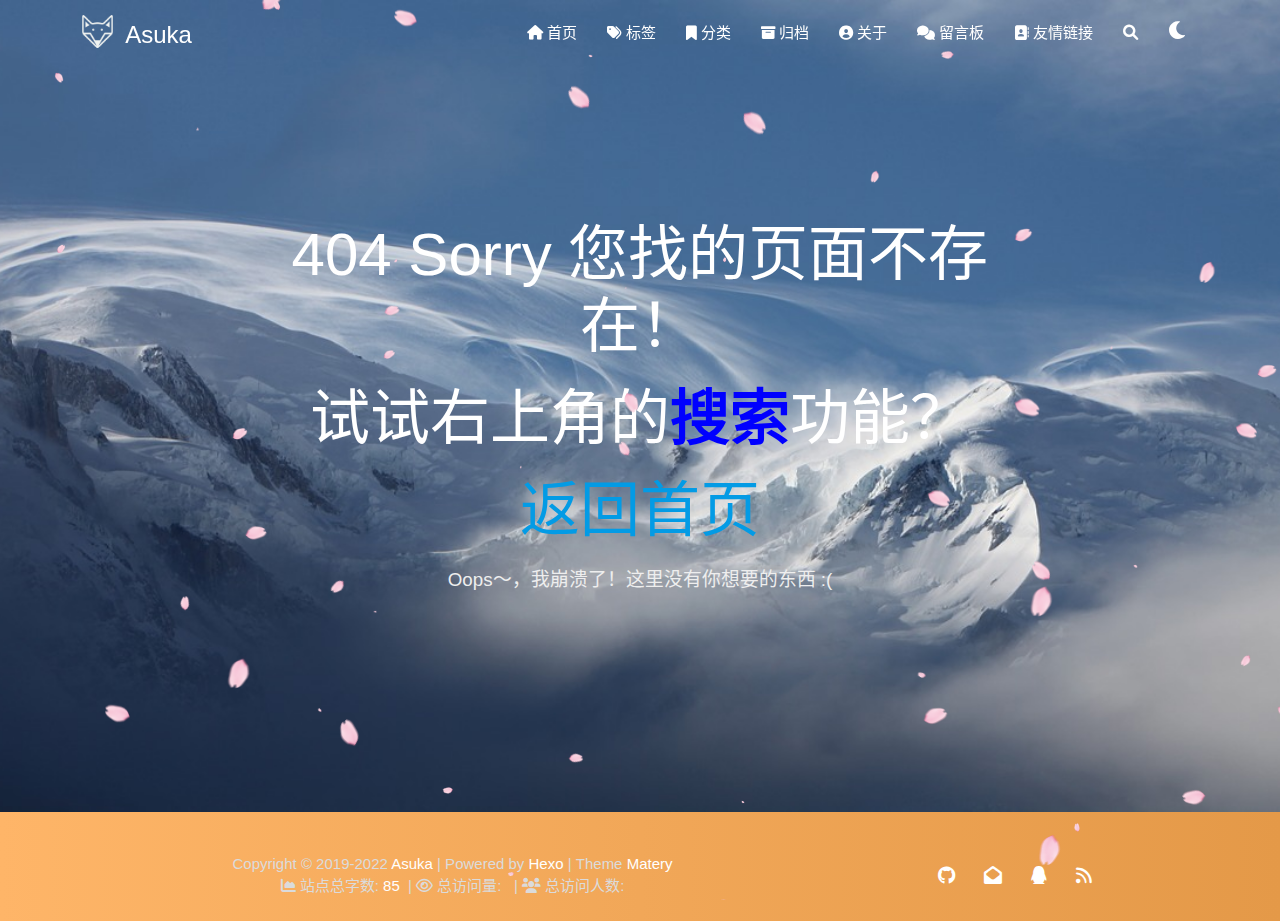
==== commit 1deaa035: "Site updated: 2022-09-23 22:12:26" ====
--- a/404/index.html
+++ b/404/index.html
@@ -438,7 +438,7 @@
             <br>
             
                 &nbsp;<i class="fas fa-chart-area"></i>&nbsp;站点总字数:&nbsp;<span
-                        class="white-color">87</span>
+                        class="white-color">85</span>
             
             
             
--- a/css/matery.css
+++ b/css/matery.css
@@ -241,11 +241,11 @@
 }
 
 .bg-color {
-    background-image: linear-gradient(to right, #4cbf30 0%, #0f9d58 100%);
+    background-image: linear-gradient(to right, #feb568 0%, #e49948 100%);
 }
 
 .text-color {
-    color: #0f9d58 !important;
+    color: #feb568 !important;
 }
 
 .white-color {
@@ -257,7 +257,7 @@
     position: fixed;
     bottom: 0;
     z-index: 300;
-    background: linear-gradient(to right, #4cbf30 0%, #0f9d58 100%);
+    background: linear-gradient(to right, #feb568 0%, #e49948 100%);
     opacity: 0.8;
 }
 
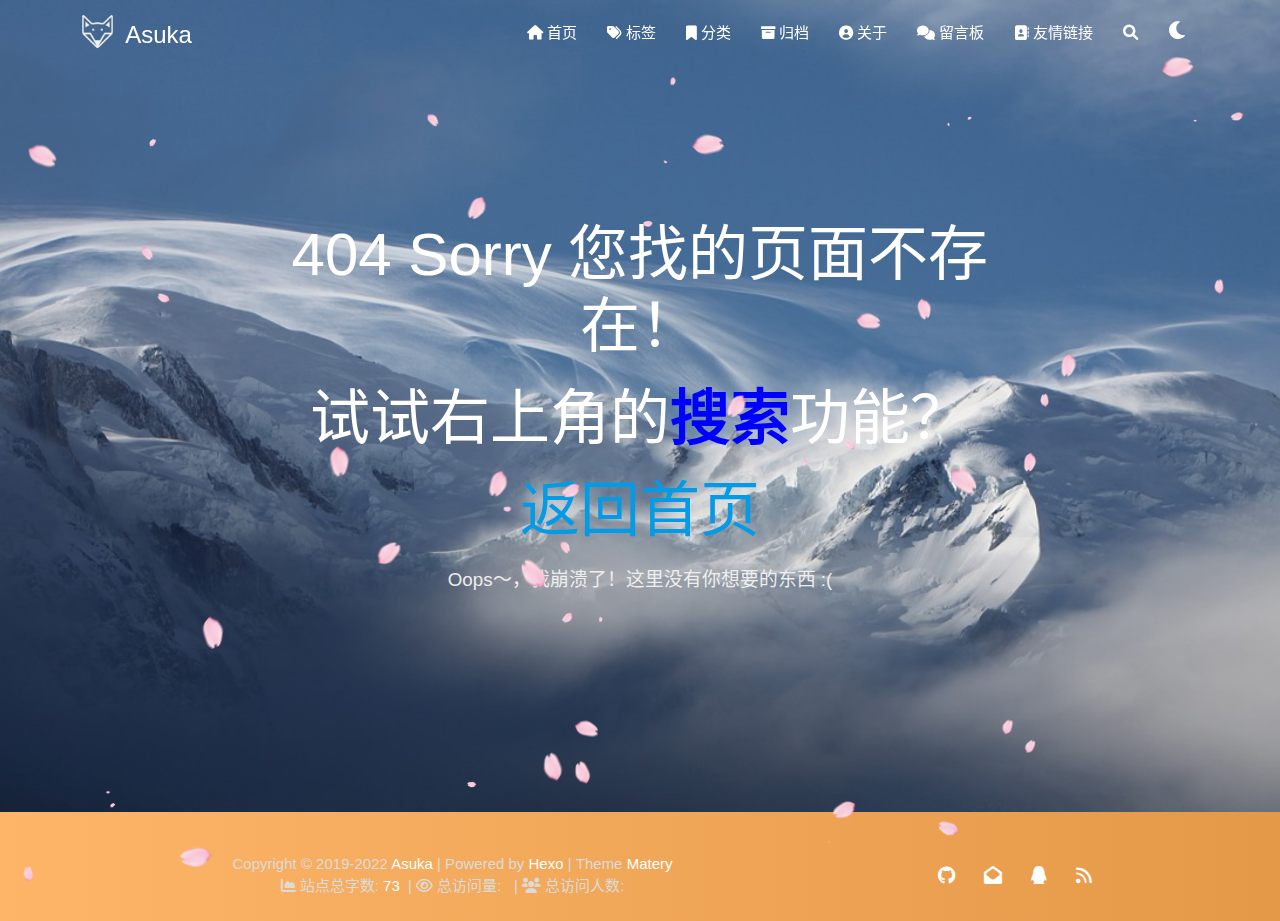
==== commit 8d7ed9ab: "Site updated: 2022-09-23 22:39:32" ====
--- a/404/index.html
+++ b/404/index.html
@@ -438,7 +438,7 @@
             <br>
             
                 &nbsp;<i class="fas fa-chart-area"></i>&nbsp;站点总字数:&nbsp;<span
-                        class="white-color">85</span>
+                        class="white-color">73</span>
             
             
             
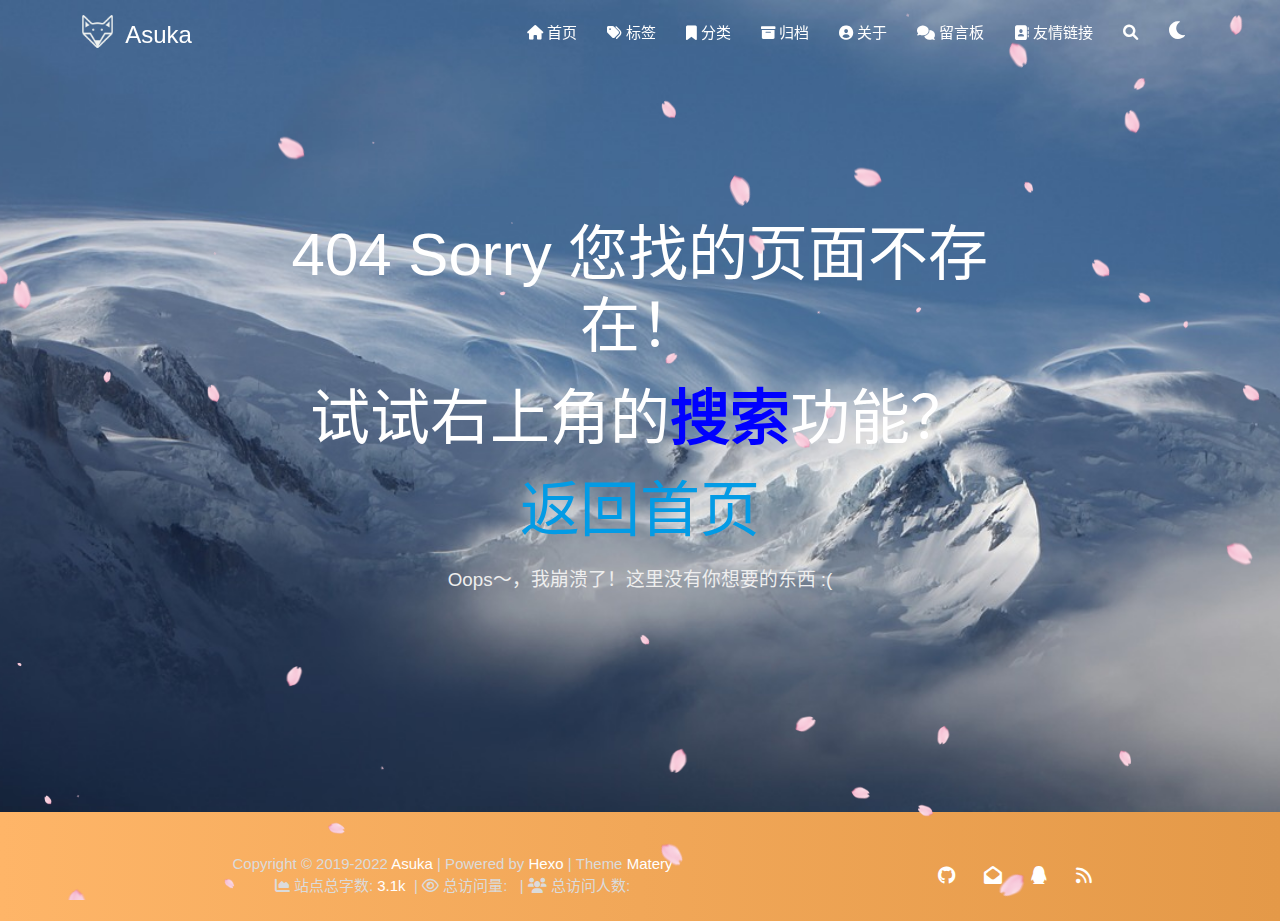
==== commit e7b1d1fa: "Site updated: 2022-09-26 23:29:12" ====
--- a/404/index.html
+++ b/404/index.html
@@ -438,7 +438,7 @@
             <br>
             
                 &nbsp;<i class="fas fa-chart-area"></i>&nbsp;站点总字数:&nbsp;<span
-                        class="white-color">73</span>
+                        class="white-color">3.1k</span>
             
             
             
